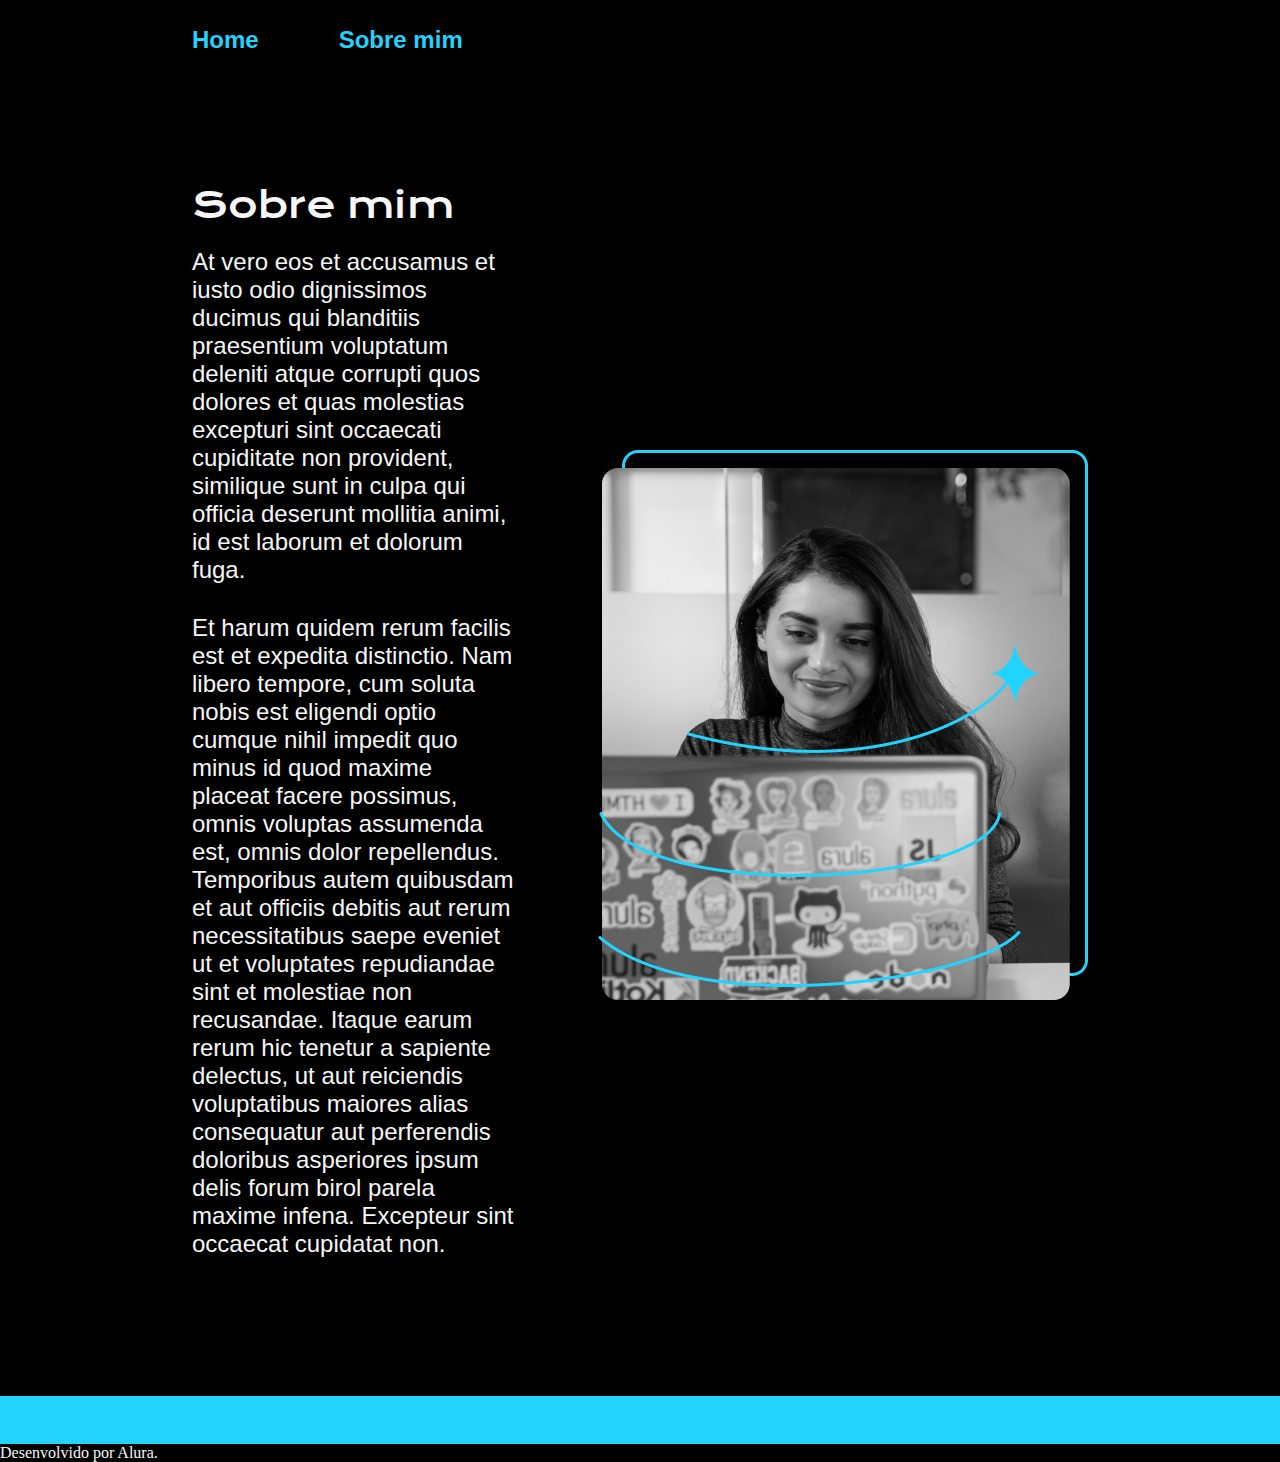
==== about.HTML @ efa710aa "Add files via upload" ====
<!DOCTYPE html>
<html lang="pt-br">
<head>
    <meta charset="UTF-8">
    <meta name="viewport" content="width=device-width, initial-scale=1.0">
    <title>Sobre mim</title>
    <link rel="stylesheet" href="./estilos/style.CSS">
</head>
<body>
  
        <header class="cabecalho">
            <nav class="cabecalho__menu">
                <a class="cabecalho__menu__link" href="index.html">Home</a>
                <a class="cabecalho__menu__link" href="about.HTML">Sobre mim</a>
            </nav>
         </header>

    <main class="apresentaçâo">
<section class="apresentacao__conteudo">
  <h class="apresentacao__conteudo__titulo">Sobre mim</h1>
  <p class="apresentacao__conteudo__texto">At vero eos et accusamus et iusto odio dignissimos ducimus qui blanditiis praesentium voluptatum deleniti atque corrupti quos dolores et quas molestias excepturi sint occaecati cupiditate non provident, similique sunt in culpa qui officia deserunt mollitia animi, id est laborum et dolorum fuga.</p>
  
  <p class="apresentacao__conteudo__texto">Et harum quidem rerum facilis est et expedita distinctio. Nam libero tempore, cum soluta nobis est eligendi optio cumque nihil impedit quo minus id quod maxime placeat facere possimus, omnis voluptas assumenda est, omnis dolor repellendus. Temporibus autem quibusdam et aut officiis debitis aut rerum necessitatibus saepe eveniet ut et voluptates repudiandae sint et molestiae non recusandae. Itaque earum rerum hic tenetur a sapiente delectus, ut aut reiciendis voluptatibus maiores alias consequatur aut perferendis doloribus asperiores ipsum delis forum birol parela maxime infena. Excepteur sint occaecat cupidatat non.</p>
</section>
 <img src="./assets/Imagem.png" alt="Foto da Joana Santos progamando">
    </main>

  <footer class="rodape"></footer>
        <p>Desenvolvido por Alura.</p>
  </footer>

</body>
</html>
---- estilos/style.CSS ----
@import url('https://fonts.googleapis.com/css2?family=Krona+One&display=swap');

:root {
    --cor-primária: #000000;
    --cor-secundaria: #F6F6F6;
    --cor-terciaria: #22D4FD;
    --cor--hover: #272727;

    --fonte-principal:'Krona One', sans-serif;
    --fonte-secundaria: 'Montserrat',sans-serif;
}

* {
    margin: 0;
    padding: 0; 
}

body {   
    box-sizing: border-box;
     background-color: var(--cor-primária);
    color: var(--cor-secundaria);
}
.Título-destaque {
    color: var(--cor-terciaria);
}

.cabecalho__menu {
  display: flex;  
  gap: 80px;
}

.cabecalho {
    padding: 2% 0% 0% 15% ;
}

.cabecalho__menu__link {
font-family: var(--fonte-secundaria);
font-size: 1.5rem;
font-weight: 600;
color: var(--cor-terciaria);
text-decoration: none;
}

.apresentaçâo {
    padding: 10% 15%;
    display: flex;
    align-items:center ;
    justify-content: space-between;
    gap: 82px;
}
.apresentacao__conteudo {
    width: 50%;
    display: flex;
    flex-direction: column;
    gap: 40px;
}
.apresentacao__conteudo__titulo {
    font-size: 2.25rem;
    font-family: var(--fonte-principal);
    
}
.apresentacao__conteudo__texto {
    font-size: 1.5rem;
    font-family: var(--fonte-secundaria);
    padding: 20px 0px 10px 0px;
}
.apresentacao__links {
    display: flex;
    flex-direction: column;
    justify-content: space-between;
    align-items: center;
    gap: 32px;
}

    .apresentacao__links__subtitulo {
        font-family: var(--fonte-principal) ;
        font-weight: 400;
        font-size: 1.5rem;
    }

.apresentacao__links__link {
    border: 2px solid var(--cor-terciaria);
    width: 50%; 
    text-align: center ;
    border-radius: 8px;
    font-size: 1.5rem;
    font-weight: 600;
    padding: 21.5px 0;
    text-decoration: none;
    color: var(--cor-secundaria);
    font-family: var(--fonte-secundaria);
    display: flex;
    justify-content: center;
    gap: 16px;

}
 
.apresentacao__links__link:hover {
    background-color: var(--cor--hover);
}
.apresentaçâo__imagem {
    width: 50%;
}

.rodape {
    color: var(--cor-primária);
    padding: 1.5rem;
    background-color: var(--cor-terciaria);
    text-align: center;
    font-family: var(--fonte-secundaria);
    font-size: 24px;
    font-weight: 400;
}

@media (max-width: 1200px) {
    .apresentaçâo {
        flex-direction: column-reverse;
        padding: 5%;
    }
    .cabecalho {
    padding: 10%;
    }
    .cabecalho__menu {
        justify-content: center;
    }
    .apresentacao__conteudo {
        width: auto;
    }
}
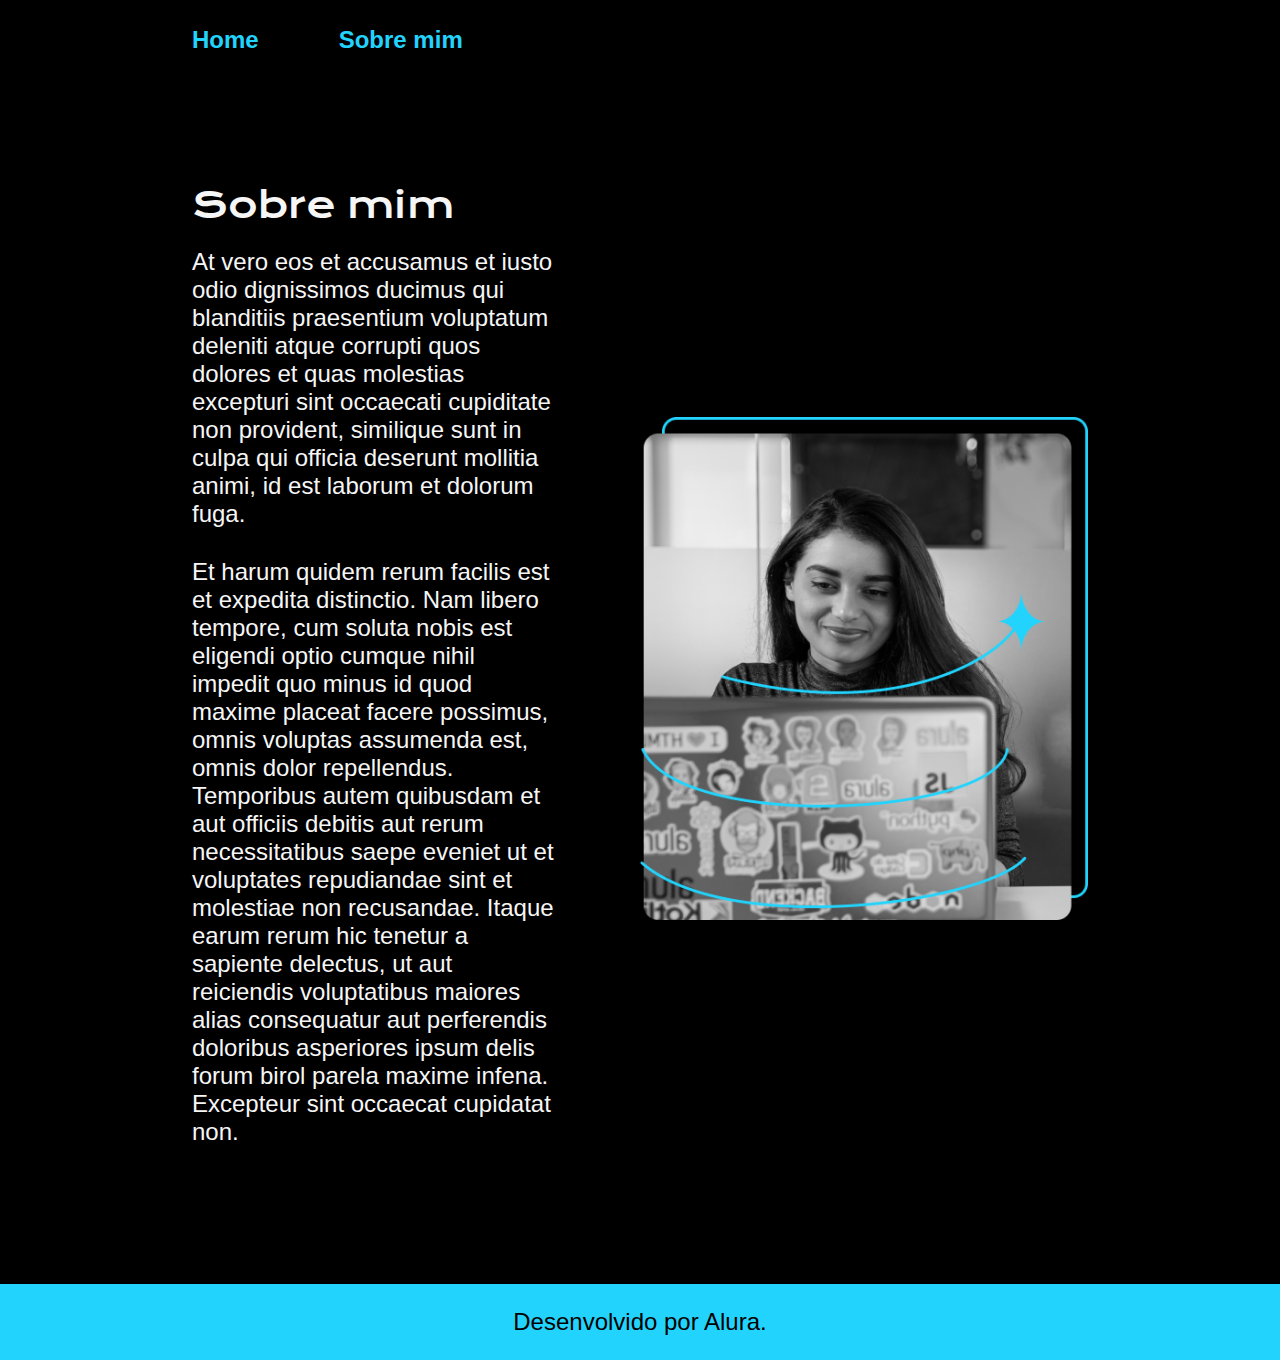
==== commit 6c98ca98: "Add files via upload" ====
--- a/about.HTML
+++ b/about.HTML
@@ -22,11 +22,11 @@
   
   <p class="apresentacao__conteudo__texto">Et harum quidem rerum facilis est et expedita distinctio. Nam libero tempore, cum soluta nobis est eligendi optio cumque nihil impedit quo minus id quod maxime placeat facere possimus, omnis voluptas assumenda est, omnis dolor repellendus. Temporibus autem quibusdam et aut officiis debitis aut rerum necessitatibus saepe eveniet ut et voluptates repudiandae sint et molestiae non recusandae. Itaque earum rerum hic tenetur a sapiente delectus, ut aut reiciendis voluptatibus maiores alias consequatur aut perferendis doloribus asperiores ipsum delis forum birol parela maxime infena. Excepteur sint occaecat cupidatat non.</p>
 </section>
- <img src="./assets/Imagem.png" alt="Foto da Joana Santos progamando">
+ <img class="apresentaçâo__imagem" src="./assets/Imagem.png" alt="Foto da Joana Santos progamando">
     </main>
 
-  <footer class="rodape"></footer>
-        <p>Desenvolvido por Alura.</p>
+  <footer class="rodape">
+    <p>Desenvolvido por Alura.</p>
   </footer>
 
 </body>
